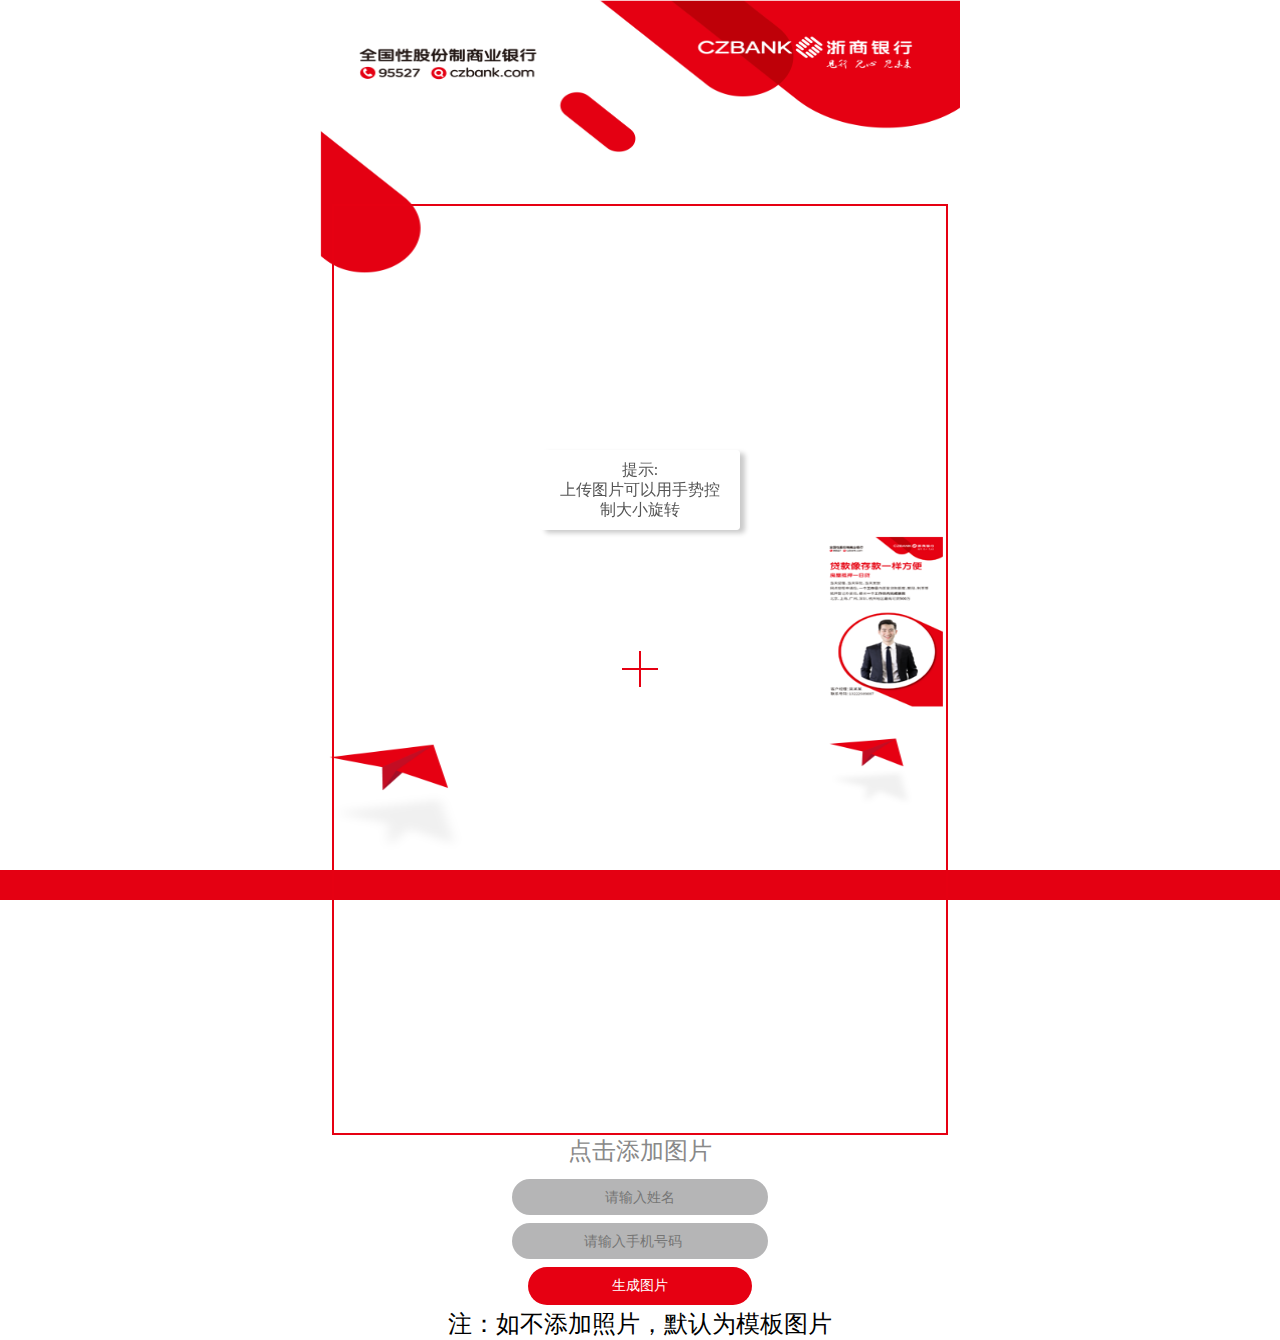
==== namecard/index2.html @ ce9be7a5 "开始了" ====
<!DOCTYPE html>
<html>
<head>
  <meta charset="utf-8">
  <title>浙商银行</title>
  <meta name="viewport" content="width=device-width,minimum-scale=1.0,maximum-scale=1.0,user-scalable=no"/>
  <!--删除苹果默认的工具栏和菜单栏-->
  <meta name="apple-mobile-web-app-capable" context="yes">
  <!--设置苹果工具栏颜色-->
  <meta name="apple-mobile-web-app-status-bar-style" context="black">
  <!--忽略页面中的数字识别为电话-->
  <meta name="format-detection" context="telephone=no,email=no">
  <link href='./css/index2.css' rel='stylesheet' type='text/css' />
    <script src="js/common.js"></script>

</head>
<body id="body">
<div id="page1" class="page1">
  <div class="page1-a">
    <span id="imgBtn" class="imgBtn"></span>
    <canvas class="c1" id="c1"></canvas>
    <div class="divc1" id="divc1"></div>
    <span id="addImg" style="color:#898989;text-align: center;margin-top: 0px;">点击添加图片</span>
  </div>

  <div class="page1-b">
        <input id="username" type="text" name="" placeholder="请输入姓名">   
        <input style="margin-top:8px;" id="phone" type="number" name="" placeholder="请输入手机号码"> 
  </div>

  <div class="showImgBtn" id="showImgBtn">生成图片</div>
    <div style="text-align: center;margin-top: 3px;">注：如不添加照片，默认为模板图片</div>
</div>

<div id="page2" class="page2">
    <canvas id="c2" style="display: none;"> </canvas>
    <div id="low-source"></div>
    <div id="page2-main" style="display: none;">
        <div class="page2-con">
            <div class="page2-headbox"><img src="./img/header2.png" alt=""></div>
            <div id="page2-footer" class="page2-footer">
                <img src="./img/footer2-1.png" alt="">
                <div id="photobox" class="photobox"></div>
            </div>
        </div>
        <div id="footerbox" >
            <div id="page2-a" class="page2-a">
                <div class="page2-a-title">
                    <div class="">
                        <span>客户经理:</span>
                        <input id="username2" type="text" name="">
                    </div>
                    <div>
                        <span>联系号码:</span>
                        <input id="phone2" type="number" name="">
                    </div>
                </div>
            </div>

        </div>

    </div>
    <div id="page2-b" class="page2-b">
        <span id="restartBtn">重新上传</span>
        <span id="shareBtn">确认分享</span>
    </div>
</div>

<div class="tishi" id="tishi" >
        长按保存图片至相册<br>分享至朋友圈
</div>

<input type="file" id="upfile" accept="image/*" style="display:none;" />


<script type="text/javascript" src="http://code.jquery.com/jquery-2.0.0.min.js"></script>
<script src="./js/alloy_paper2.js"></script>
<script src="./js/alloy_finger2.js"></script>
<script src="./js/hidpi-canvas.min.js"></script>
<script src="./js/common.js"></script>
<script>

    document.querySelector('#username').scrollIntoView();
    document.querySelector('#phone').scrollIntoView();
    document.querySelector('#username2').scrollIntoView();
    document.querySelector('#phone2').scrollIntoView();

    var $username = $("#username"),
        $username2 = $("#username2"),
        $phone =  $("#phone"),
        $phone2 =  $("#phone2"),
        $restartBtn = $("#restartBtn"),
        $shareBtn = $("#shareBtn"),
        $footerbox = $("#footerbox"),
        tishi = document.getElementById('tishi'),
        $page2= $("#page2"),
        $photobox = $("#photobox"),
        $lowSource = $("#low-source");
    var w = window.screen.width,
        h = window.screen.height;
    console.log('w',w,'h',h)
    var c1 = document.getElementById("c1");
    var c2 = document.getElementById("c2");
    var ctx1 = c1.getContext("2d");
    var ctx2 = c2.getContext("2d");
    var divc1 = $("#divc1");



    var getPixelRatio = function(context) {
        var backingStore = context.backingStorePixelRatio ||
            context.webkitBackingStorePixelRatio ||
            context.mozBackingStorePixelRatio ||
            context.msBackingStorePixelRatio ||
            context.oBackingStorePixelRatio ||
            context.backingStorePixelRatio || 1;

        return (window.devicePixelRatio || 1) / backingStore;
    };

    var PHOTOSIZE =  cilpPhoto(1,w,h)
    var ratio = getPixelRatio(ctx2);

    c2.style.width = w+'px';
    c2.style.height= h+'px';
    c1.style.width = PHOTOSIZE.width+'px';
    c1.style.height= PHOTOSIZE.height+'px';
    c1.width =PHOTOSIZE.width//*ratio;
    c1.height = PHOTOSIZE.height//*ratio;
    c2.width = w*ratio;
    c2.height = h*ratio;
    divc1.width(PHOTOSIZE.width).height(PHOTOSIZE.height);

    //圆角矩形
    CanvasRenderingContext2D.prototype.roundRect = function (x, y, w, h, r) {
        var min_size = Math.min(w, h);
        if (r > min_size / 2) r = min_size / 2;
        // 开始绘制
        this.beginPath();
        this.moveTo(x + r, y);
        this.arcTo(x + w, y, x + w, y + h, r);
        this.arcTo(x + w, y + h, x, y + h, r);
        this.arcTo(x, y + h, x, y, r);
        this.arcTo(x, y, x + w, y, r);
        this.closePath();
        return this;
    }

    $("#username,#username2").keyup(function() {

        var flag = /^[\u0391-\uFFE5A-Za-z.]{1,11}$/g.test($(this).val().replace(/\s/g,''));//只能输入数字
        if(!flag) {
            this.value = this.value.replace(/[\d]/g,"");
            var val = this.value;
            var  that = this;
            val.replace(/(.{0,12})/,function(a){
                that.value = a;
            })
        } 
       
    });
    //手机号码
    $("#phone,#phone2").keyup(function() {

        var flag = regexps.mobileOrTel.test($(this).val().replace(/\s/g,''));//只能输入数字
        var that = this;
        if(!flag){
            this.value = this.value.replace(/[^\d]/g,"");
            var val = this.value;

            val.replace(/^(\d{1,14})/,function(str,a){
                that.value = a;
            })
        }


    });

    function getObjectURL(file) {
        var url = null ;
        if (window.createObjectURL!=undefined) { // basic
            url = window.createObjectURL(file) ;
        } else if (window.URL!=undefined) { // mozilla(firefox)
            url = window.URL.createObjectURL(file) ;
        } else if (window.webkitURL!=undefined) { // webkit or chrome
            url = window.webkitURL.createObjectURL(file) ;
        }
        return url ;
    }
    $('#imgBtn,#divc1').on('click',function(){
        $('#upfile').trigger('click');
    });

 handlefile()

    //上传图片裁切尺寸
  function cilpPhoto(num,w,h) {
      var obj ={}
      switch (num){
          case 1:
              var width = w*0.478
              obj = {
                width:width,
                height:width*1.515
              }
           break;
      }
      commonData.photo = obj;
      return obj;
  }

  //画图
   function card(ctx,w,h){
       ctx.clearRect(0,0,c2.width,c2.height);

       ctx.beginPath();
       ctx.rect(0,0,c2.width,c2.height);
       ctx.fillStyle="white";
       ctx.fill();
       ctx.closePath();
      
         var img = new Image();    
         img.onload = function(){
             ctx.save();
             ctx.drawImage(img,0,0,c2.width,c2.width*1.786);
             ctx.restore();
             footerimgCanvas(ctx)
         } 
         img.src='./img/card-2.png'
        
   }

   //footer-1
   function cssFooter1(){
       $photobox.children().remove();
       var widthbg = w-(w*0.13);//bg w
       var offset = widthbg*0.03;
       var left =(w*0.13)+widthbg/2-offset-(commonData.photo.width/2)
       commonData.photo.x = left;

       var img  = new Image();
       img.onload = function () {
           $photobox.css({
               left:left+'px'
           }).width(img.width/ratio)
           $photobox.get(0).appendChild(img);

       }

       img.src = c1.toDataURL("image/png");

   }

   //dingwei
   function getdingwei(c1){
       var widthbg = c2.width-(c2.width*0.13);//bg w
       var offset = widthbg*0.03;
       var  ctxW = c1.width,
            ctxH= c1.height,
            x = (c2.width*0.13)+widthbg/2-offset-(commonData.photo.width*ratio/2),
            y = commonData.footerWZ.y-40;
          var obj = {
              x:x,
              y:y,
              w:ctxW,
              h:ctxH
          }
       commonData.photoWZ =  Object.assign({},obj)
    return obj;
   }

    function getdingwei2(c1){
        var footerW = c2.width*0.86;
        var footerH = footerW*1.11
        var x = (c2.width-footerW)/2
        var y = c2.height*0.64;
        var obj = {
            x:c2.width-footerW,
            y:c2.height-footerH,
            w:footerW,
            h:footerH
        }
        commonData.footerWZ =  Object.assign({},obj)
        return obj;
    }



   //输入内容
    function getinput(){
        var username = $username.val();
        var phone = $phone.val();
        $username2.val(username)
        $phone2.val(phone)
        if(!username){
            alert('姓名不能为空');
            return false;
        }
        if(!phone){
            alert('联系方式不能为空');
             return false;
        }
        if(!regexps.mobileOrTel.test(phone)){
             alert('联系方式格式不正确');
             return false;
        }

        return true;

    }

    //huatuphotoimg
    function photoimgCanvas(context){
        var obj = getdingwei(c1);
        context.save()

        context.beginPath()

        context.roundRect(obj.x/ratio, obj.y/ratio+40, obj.w/ratio, obj.h/ratio, 98);

        context.clip()
        context.drawImage(c1,obj.x,obj.y+40*ratio,obj.w,obj.h);
        context.restore()
        footertxtCanvas(ctx2)

    }

    function footerimgCanvas(ctx){ //huatu
        var obj = getdingwei2();
        ctx.clearRect(obj.x,obj.y,obj.w,obj.h);
        var img =  new Image();
        img.onload = function () {
            ctx.drawImage(img,obj.x,obj.y,obj.w,obj.h);
            photoimgCanvas(ctx);
        }
        img.src = './img/footer2-2.png'
    }

    function footertxtCanvas(ctx) {//写字
        var namey = h-50
        var x= 30;
        var phoney = h-45
        var nameval = commonData.name+$username2.val();
        var phoneval = commonData.phone+$phone2.val()
        ctx.beginPath();
        ctx.font= commonData.fontSize1+"px normal Microsoft YaHei";
        ctx.fillStyle = "#231815";
        ctx.fillText(nameval,x,namey);
        ctx.fillText(phoneval,x,phoney+20);
        ctx.closePath();
        generateImg();
    }

    $('#showImgBtn').on('click',function(){//点击生成

         if(!getinput()) return;
        $('#page1').hide();
        $("#page2").show();

        if($('#upfile').get(0).files.length==0){
            initImg('./img/initphoto2.png',function () {
                $("#page2-main").hide();
                $(c2).show();
                card(ctx2,w,h)
            })
        } else {
            $("#page2-main").hide();
            $(c2).show();
            card(ctx2,w,h)
        }


    });


    $restartBtn.click(function(){
        $("#page2").hide();
        $("#page1").show();
    })

    $shareBtn.click(function(){
        $("#page2-b").hide();
        $lowSource.css({
            width:'100%',
            padding:'0'
        }).children('img').css({
            width:'100%',
            border:'none'
        })
        tishifn("长按保存图片至相册<br>分享至朋友圈");
    })


    tishi.addEventListener('touchstart',function (e) {
        console.log(e);
        tishi.style.top = '-100px';
        tishi.style.display='none';
    });


    function generateImg() {// 生成名片
        var image = new Image();
        image.onload=function(){
            image.width = w;
            image.height = h;
            c2.style.display = 'none'
            image.addEventListener('touchstart',function (e) {
                console.log(e);
                tishihide()
            })
            $lowSource.html(image);
            // uploadimg('接口地址',$username2.val())//上传图片

        }
        image.src = c2.toDataURL("image/png");

    }

    function tishifn(txt) {//
        tishi.style.display='block';
        tishi.style.top=(h/2)+'px';
        $(tishi).html(txt)
    }

    function tishihide(){
        tishi.style.top = '-100px';
        tishi.style.display='none';
    }
    tishifn("提示:<br>上传图片可以用手势控制大小旋转");

    setTimeout(function () {
        tishihide()
    },3000)

</script>
</body>
</html>
---- namecard/css/index2.css ----
@media screen and (min-width:320px) and (max-width:359px){html{font-size:12px;}
    body{ font-size:1.2rem;}}
@media screen and (min-width:360px) and (max-width:374px){html{font-size:13.5px;}}
@media screen and (min-width:375px) and (max-width:383px){html{font-size:14.07px;}}
@media screen and (min-width:384px) and (max-width:392px){html{font-size:14.38px;}}
@media screen and (min-width:393px) and (max-width:410px){html{font-size:14.75px;}}
@media screen and (min-width:411px) and (max-width:413px){html{font-size:15.41px;}}
@media screen and (min-width:414px) and (max-width:479px){html{font-size:15.52px;}}
@media screen and (min-width:480px) and (max-width:511px){html{font-size:18px;}}
@media screen and (min-width:512px) and (max-width:639px){html{font-size:19.19px;}}
@media screen and (min-width:640px){html{font-size:24px;}}
*{ margin:0; padding:0; box-sizing:border-box;}
html , body{ display:block; width:100%; height:100%; max-width:640px; min-width:320px; margin:0 auto;}

.canvasBg{ width:2.5rem; height:2.8rem; line-height:1.4rem; text-align:center; font-size:.8rem; color:#fff; border-top-left-radius:.2rem; border-bottom-left-radius:.2rem; background-color:rgba(0,0,0,.7); position:fixed; right:0; top:24rem; cursor:pointer;}

img{ display:block;border:none;}

img {
    border:none;
}
body,html {
    width: 100%;
    height: 100%;
}
.page1 {
    width: 100%;
    height: 100%;
    box-sizing: border-box;
    background: url("../img/bg2.png?222") top center no-repeat ;
    background-size: 100% 100%;
}
.page1:before{
    content: '';
    display: block;
    height: 30px;
    width:100%;
    position: fixed;
    bottom: 0;
    left:0;
    background: #e40012;
}
.divc1,.c1{
    display:none;
    border:#e60012 solid 2px;
    margin: 0 auto;
    margin-top: 10px;
}
#divc1 {
    display: block;
    position: relative;
}
#divc1:after {
    content: '';
    display: block;
    width: 36px;
    height: 2px;
    background: #e60012;
    position: absolute;
    top: 50%;
    margin-top: -1px;
    left: 50%;
    margin-left: -18px;
}
#divc1:before {
    content: '';
    display: block;
    height: 36px;
    width: 2px;
    background: #e60012;
    position: absolute;
    top: 50%;
    margin-left: -1px;
    left: 50%;
    margin-top: -18px;
}
.page1-a {
    padding-top: 24%;
    text-align: center;
}
.page1-a canvas {
    margin:0 auto;
}
.imgBtn {
    display: block;
    margin:0 auto;
    width: 92px;
    height: 40px;
    background: url("../img/imgBtn.png")center no-repeat;
    background-size: 90%;
    visibility: hidden;
}
.page1-b {
    margin-top: 12px;
}
.page1-b input {
    display: block;
    outline: none;
    width: 40%;
    margin: 0 auto;
    padding:10px ;
    border-radius: 20px;
    background: #b5b5b6;
    text-align: center;
    font-size: 14px;
    color:white;
    -webkit-appearance : none ;
    border: none;
}
.showImgBtn{
        
    display: block;
    width: 35%;
    background: #e60012;
    padding:10px ;
    border-radius: 20px;
    text-align: center;
    margin: 0 auto;
    -webkit-appearance : none ;
    font-size: 14px;
    color:white;
    margin-top: 8px;
}
.page2 {
    width: 100%;
    height: 100%;
    display: none;
    position: relative;
    margin:0;
}
.page2 canvas {
    display: block;
    border: none;
    margin:0;        
}
.page2-a {
    position: relative;
    top: -38px;
    left: 22px;
}
.page2-a-title {

}
.page2-a-title >div{
     width: 50%;
    color:#231815;
}

.page2-a-title > div input {
    width: 90px;
    background: transparent;
    border: none;
    outline: none;
    color:#231815;
}
.page2-b {
    position: absolute;
    width: 216px;
    left: 50%;
    margin-left: -108px;
    bottom: 25px;
    overflow: hidden;
}
.page2-b span {
    color:white;
    border-radius:6px;
    padding:4px 15px;
    background: #e60012;
}
.page2-b span:first-child {
    float: left;
}
.page2-b span:last-child {
    float: right;
}

.tishi {
    position: absolute;
    width: 200px;
    line-height: 20px;
    background: rgba(255,255,255,.5);
    text-align: center;
    color: #555;
    border-radius: 4px;
    font-size: 16px;
    left: 50%;
    padding:10px 15px;
    top: -100px;
    transform: translateX(-50%);
    transition: all .5s;
    box-shadow: 5px 3px 5px #00000036;
}
.page2-footer,
.page2-headbox {
    width: 100%;
}
.page2-footer img,
.page2-headbox img {
    display: block;
    width: 100%;
}
.page2-footer {
    padding-top:10px;
    padding-left:13%;
    position: relative;
}
.photobox {
    position: absolute;
    top:38px;
    border-top-right-radius:60px;
    border-top-left-radius:60px;
    border-bottom-right-radius: 62px;
    border-bottom-left-radius: 81px;
    overflow: hidden;
}
.photobox img {
    width: 100%;
    display: block;

}
#low-source {
    width: 76%;
    height: auto;
    margin:0 auto;
    padding-top: 40px;
}
#low-source img {
    width: 100%;
    height: auto;
    border:1px solid #ccc;
}
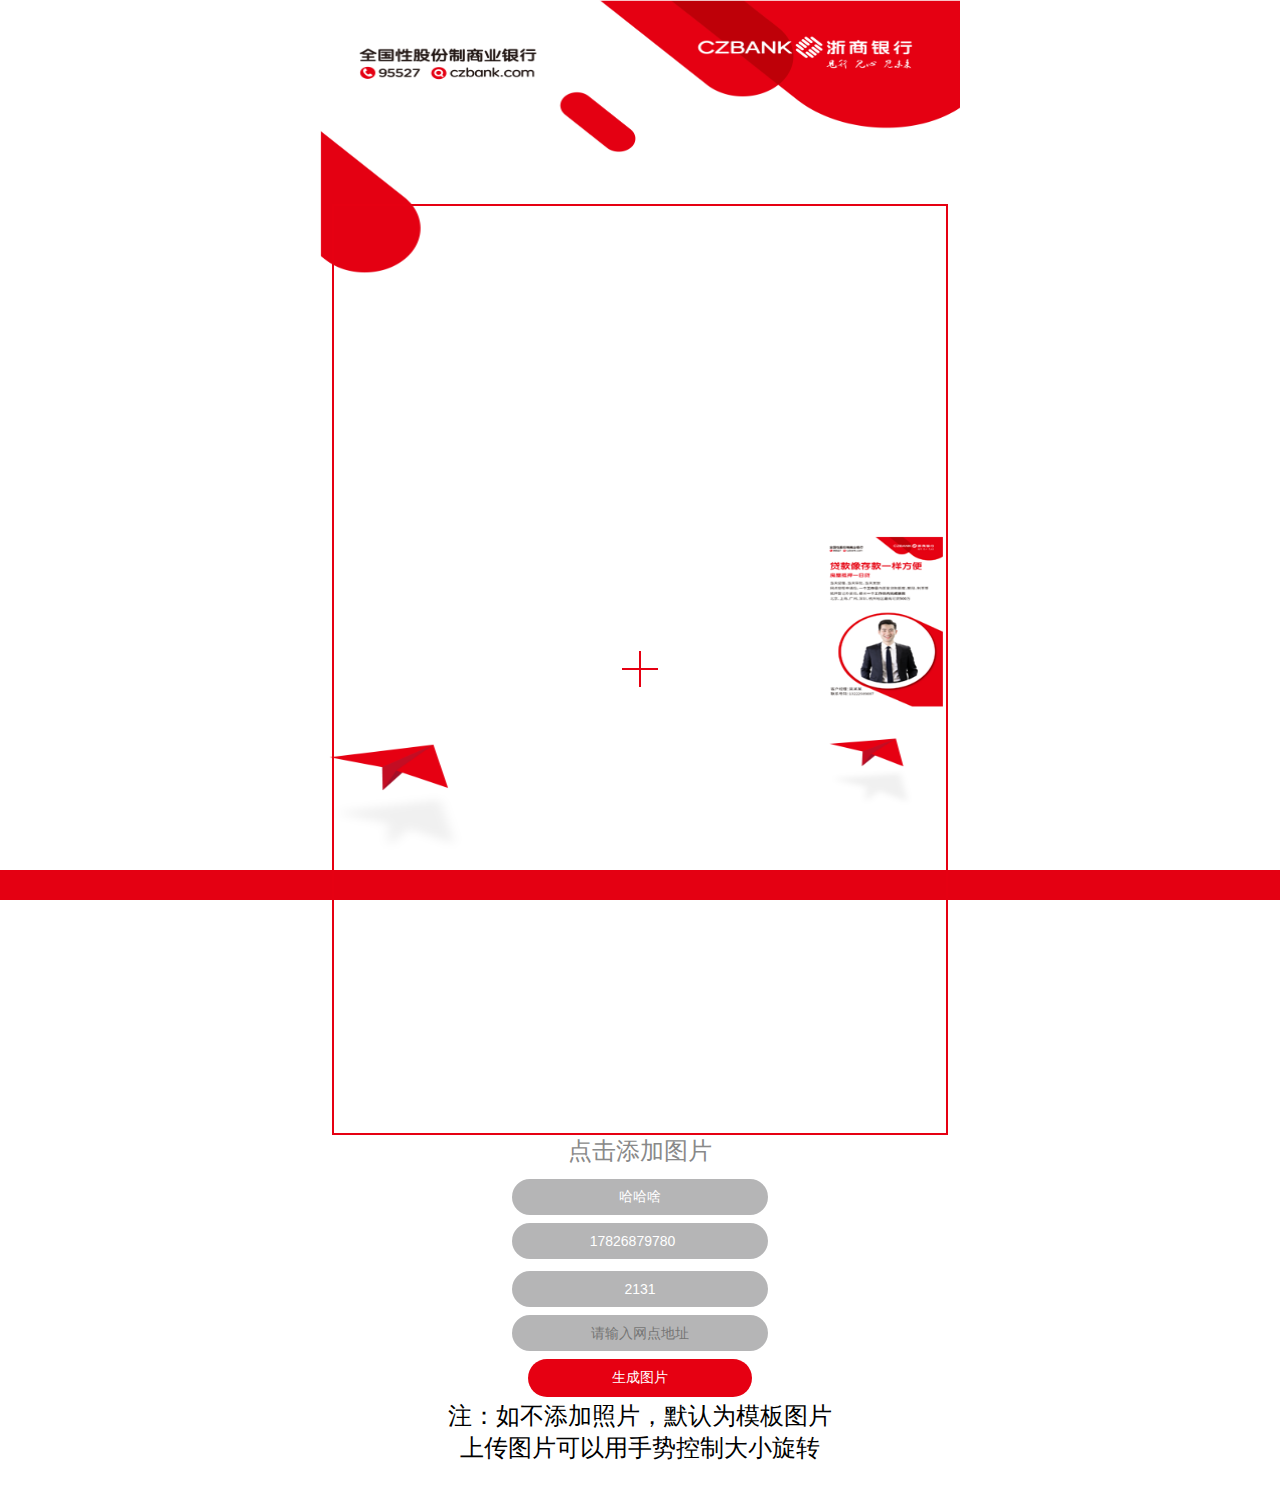
==== commit dace9f1e: "开发" ====
--- a/namecard/index2.html
+++ b/namecard/index2.html
@@ -24,12 +24,18 @@
   </div>
 
   <div class="page1-b">
-        <input id="username" type="text" name="" placeholder="请输入姓名">   
-        <input style="margin-top:8px;" id="phone" type="number" name="" placeholder="请输入手机号码"> 
+        <input id="username" type="text" name="" value="哈哈啥" placeholder="请输入姓名">   
+        <input style="margin-top:8px;" id="phone" type="number" value="17826879780" name="" placeholder="请输入手机号码"> 
   </div>
+  <div class="page1-c">
+    <input id="networkName" value="2131" type="text" name="" placeholder="请输入网点名称">   
+    <input id="networkAddress" style="margin-top:8px;" maxlength="20" type="text" name="" placeholder="请输入网点地址"> 
+  </div>
 
   <div class="showImgBtn" id="showImgBtn">生成图片</div>
-    <div style="text-align: center;margin-top: 3px;">注：如不添加照片，默认为模板图片</div>
+  <div style="text-align: center;margin-top: 3px;padding-bottom:30px;">
+    <p>注：如不添加照片，默认为模板图片</p>
+    <p>上传图片可以用手势控制大小旋转</p></div>
 </div>
 
 <div id="page2" class="page2">
@@ -87,6 +93,8 @@
 
     var $username = $("#username"),
         $username2 = $("#username2"),
+        $networkName = $("#networkName"),
+        $networkAddress = $("#networkAddress"),
         $phone =  $("#phone"),
         $phone2 =  $("#phone2"),
         $restartBtn = $("#restartBtn"),
@@ -342,11 +350,22 @@
         var phoney = h-45
         var nameval = commonData.name+$username2.val();
         var phoneval = commonData.phone+$phone2.val()
+        var netNameval = commonData.netwName + $networkName.val();
+        var netAddressval = commonData.netwAddress + $networkAddress.val()
         ctx.beginPath();
         ctx.font= commonData.fontSize1+"px normal Microsoft YaHei";
         ctx.fillStyle = "#231815";
-        ctx.fillText(nameval,x,namey);
-        ctx.fillText(phoneval,x,phoney+20);
+        if($networkName.val()!=""&&$networkName.val()!=undefined&&$networkName.val()!=null){
+           ctx.fillText(netNameval,x,phoney+15*window.innerWidth/375);
+           ctx.fillText(netAddressval,x,phoney + 34*window.innerWidth/375);
+           ctx.fillText(nameval,x,namey-20*window.innerWidth/375);
+            ctx.fillText(phoneval,x,phoney-5*window.innerWidth/375);
+        }else{
+            ctx.fillText(nameval,x,namey-10);
+            ctx.fillText(phoneval,x,phoney+10);
+        }
+
+       
         ctx.closePath();
         generateImg();
     }
@@ -426,7 +445,7 @@
         tishi.style.top = '-100px';
         tishi.style.display='none';
     }
-    tishifn("提示:<br>上传图片可以用手势控制大小旋转");
+    // tishifn("提示:<br>上传图片可以用手势控制大小旋转");
 
     setTimeout(function () {
         tishihide()
--- a/namecard/css/index2.css
+++ b/namecard/css/index2.css
@@ -109,6 +109,23 @@
     -webkit-appearance : none ;
     border: none;
 }
+.page1-c {
+    margin-top: 12px;
+}
+.page1-c input {
+    display: block;
+    outline: none;
+    width: 40%;
+    margin: 0 auto;
+    padding:10px ;
+    border-radius: 20px;
+    background: #b5b5b6;
+    text-align: center;
+    font-size: 14px;
+    color:white;
+    -webkit-appearance : none ;
+    border: none;
+}
 .showImgBtn{
         
     display: block;
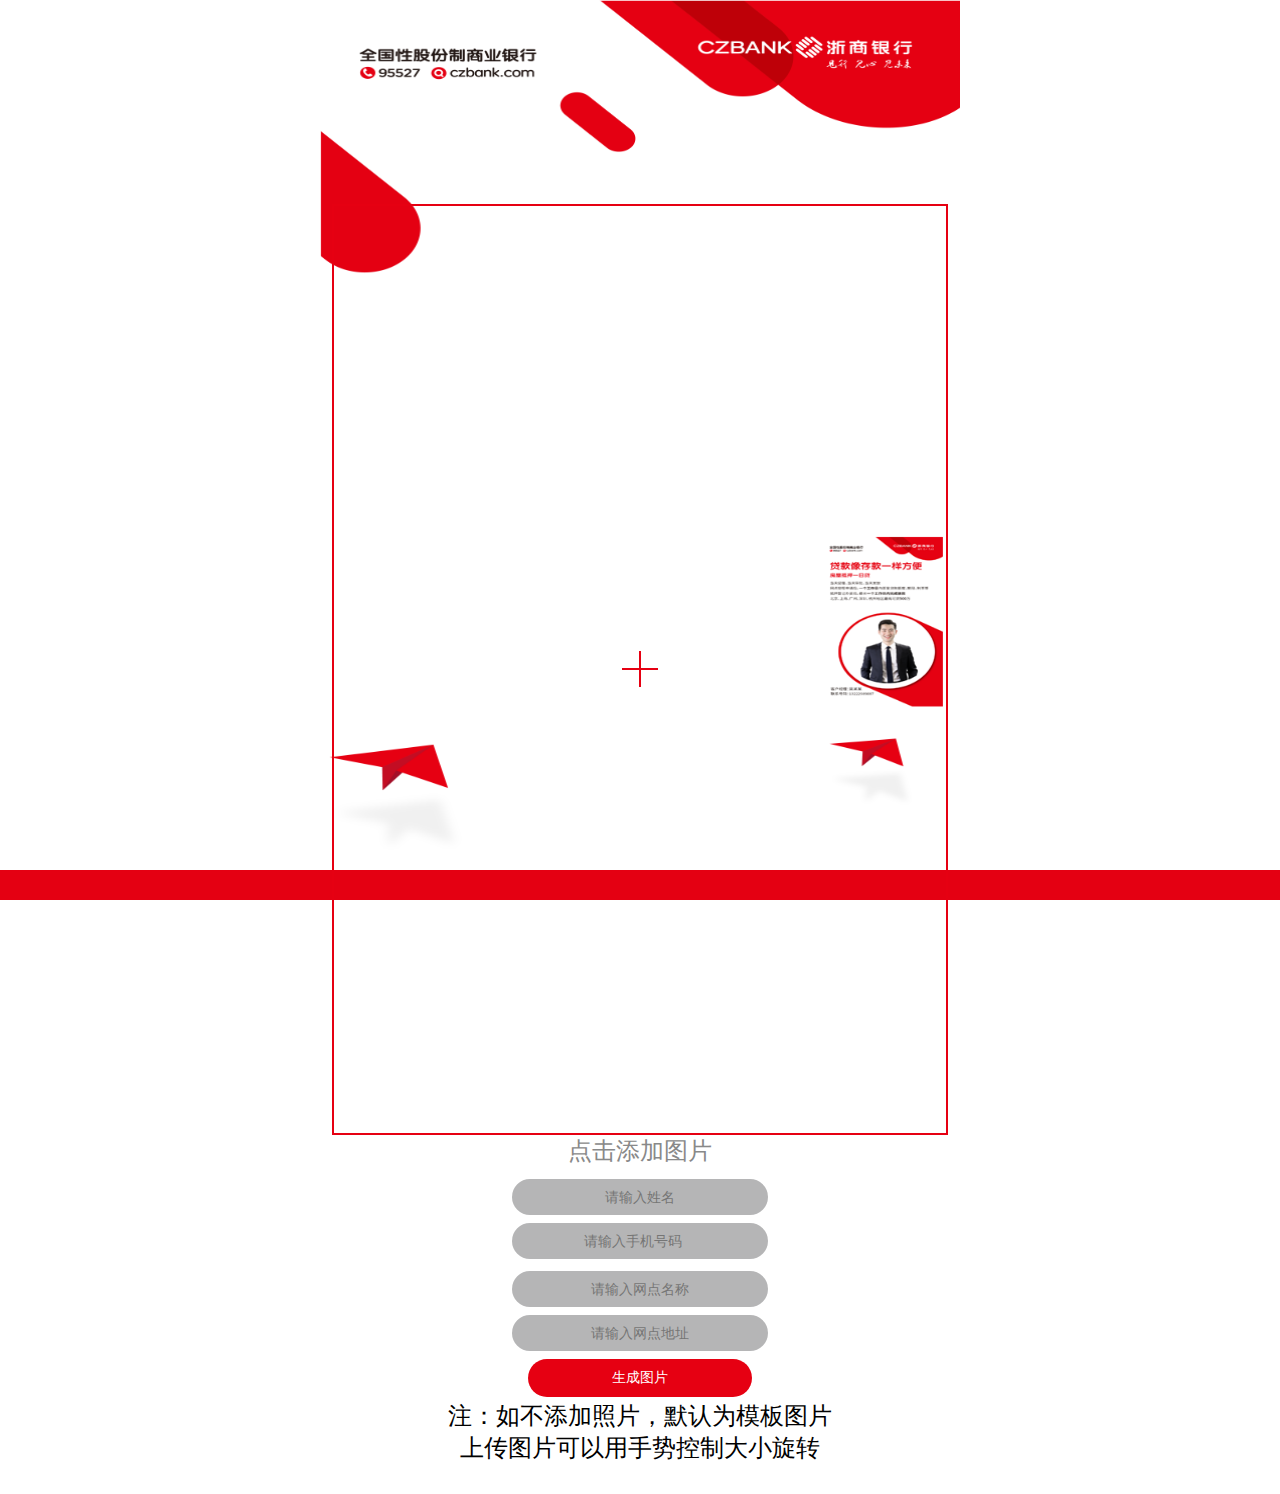
==== commit 5e67590b: "页面样式修改" ====
--- a/namecard/index2.html
+++ b/namecard/index2.html
@@ -24,11 +24,11 @@
   </div>
 
   <div class="page1-b">
-        <input id="username" type="text" name="" value="哈哈啥" placeholder="请输入姓名">   
-        <input style="margin-top:8px;" id="phone" type="number" value="17826879780" name="" placeholder="请输入手机号码"> 
+        <input id="username" type="text" name="" placeholder="请输入姓名">   
+        <input style="margin-top:8px;" id="phone" type="number" name="" placeholder="请输入手机号码"> 
   </div>
   <div class="page1-c">
-    <input id="networkName" value="2131" type="text" name="" placeholder="请输入网点名称">   
+    <input id="networkName" type="text" name="" placeholder="请输入网点名称">   
     <input id="networkAddress" style="margin-top:8px;" maxlength="20" type="text" name="" placeholder="请输入网点地址"> 
   </div>
 
--- a/namecard/css/index2.css
+++ b/namecard/css/index2.css
@@ -173,12 +173,15 @@
     color:#231815;
 }
 .page2-b {
-    position: absolute;
+    /* position: absolute;
     width: 216px;
     left: 50%;
     margin-left: -108px;
     bottom: 25px;
-    overflow: hidden;
+    overflow: hidden; */
+    width: 100%;
+    text-align: center;
+    margin-top: 30px;
 }
 .page2-b span {
     color:white;
@@ -186,12 +189,12 @@
     padding:4px 15px;
     background: #e60012;
 }
-.page2-b span:first-child {
+/* .page2-b span:first-child {
     float: left;
 }
 .page2-b span:last-child {
     float: right;
-}
+} */
 
 .tishi {
     position: absolute;
